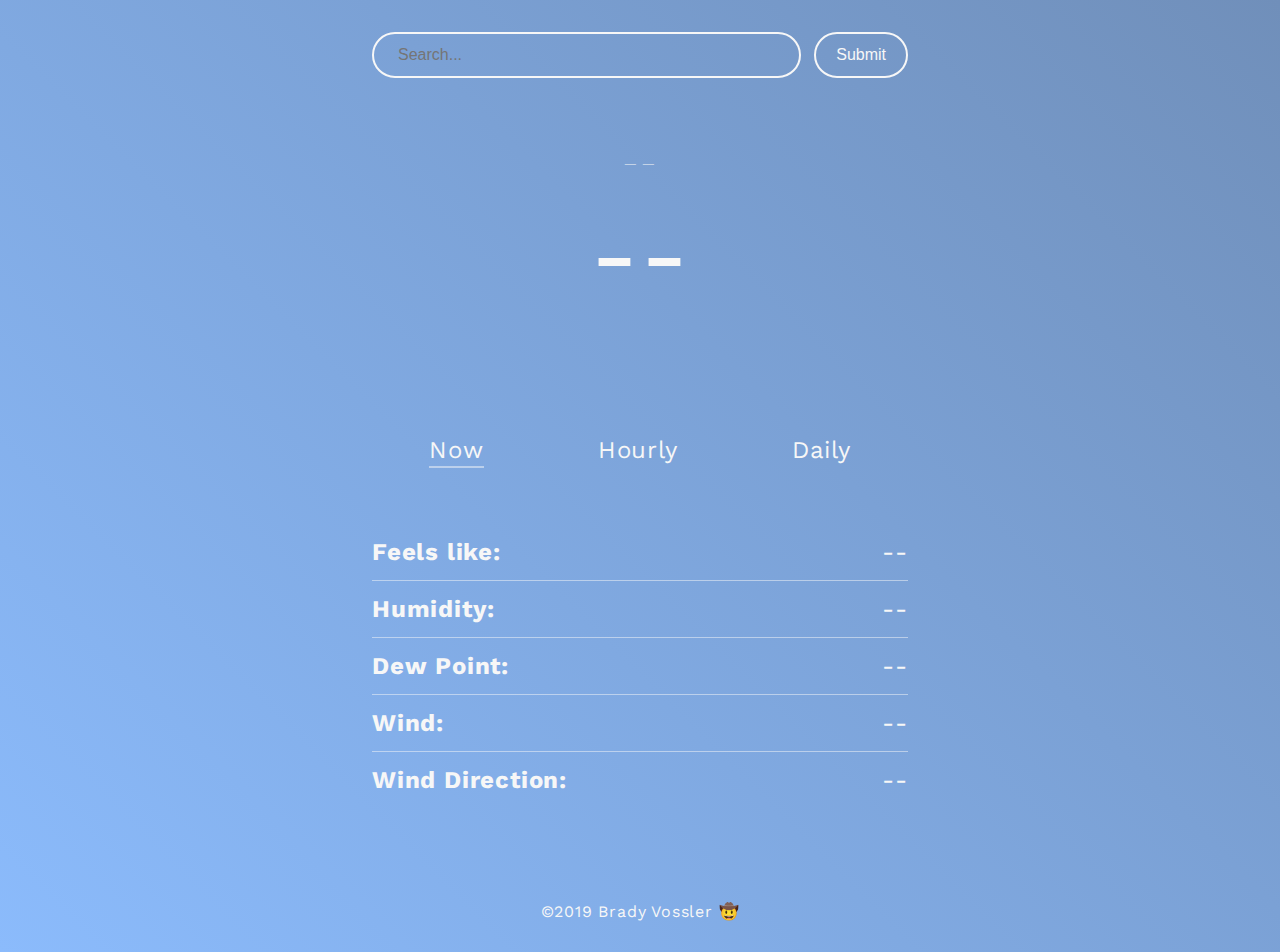
==== index.html @ 12f61c6e "Edit Viewport Meta tag" ====
<!DOCTYPE html>
<html lang="en">
<head>
  <meta charset="UTF-8">
  <meta name="viewport" content="initial-scale=1.0">
  <meta http-equiv="X-UA-Compatible" content="ie=edge">
  <meta name="theme-color" content="#007ba8"/>
  <meta name="description" content="A weather app">
  <meta name="apple-mobile-web-app-capable" content="yes">
  <meta name="apple-mobile-web-app-status-bar-style" content="white">
  <meta name="apple-mobile-web-app-title" content="Weather PWA">
  <link rel="apple-touch-icon" href="app-icons/icon152.png">
  <link rel="shortcut icon" href="favicon.png">
  <link rel="manifest" href="manifest.json">
  <link rel="stylesheet" href="reset.css">
  <link href="https://fonts.googleapis.com/css?family=Work+Sans:300,400,500&display=swap" rel="stylesheet"> 
  <link rel="stylesheet" href="styles.css">
  <title>Weather Application</title>
</head>

<body id="body" class="clear">

  <header>
      <input type="text" name="userInputField" id="user-input-field" placeholder="Search...">
      <button type="submit" onclick="userInput()" id="submit">Submit</button>
  </header>

  <div id="right-now">
    <h1 id="user-location">--</h1>
    <p id="current-temp">--</p>
    <div id="right-now-climacon">
      <img src="" alt="" id="right-now-climacon-svg">
    </div>
  </div>

  <nav>
    <ul>
      <li onclick="now()" id="now-link" class="active-link">Now</li>
      <li onclick="hourly()" id="hourly-link">Hourly</li>
      <li onclick="daily()" id="daily-link">Daily</li>
    </ul>
  </nav>

  <div id="other-conditions">
    <div class="other-conditions-section">
      <p id="feels-like">Feels like:</p>
      <p id="feels-like-data">--</p>
    </div>
    <div class="other-conditions-section">
      <p id="humidity">Humidity:</p>
      <p id="humidity-data">--</p>
    </div>
    <div class="other-conditions-section">
      <p id="dew-point">Dew Point:</p>
      <p id="dew-point-data">--</p>
    </div>
    <div class="other-conditions-section">
      <p id="wind-speed">Wind:</p>
      <p id="wind-speed-data">--</p>
    </div>
    <div class="other-conditions-section">
      <p id="wind-bearing">Wind Direction:</p>
      <p id="wind-bearing-data">--</p>
    </div>
  </div> 



  <div id="hourly-forecast">
    <h2>Next 6 Hours</h2>
    <div class="hour-section">
      <div>
        <p id="hour0">12pm</p>
        <p id="hour0-condition">Cloudy</p>
      </div>
      <p id="hour0-temp">72</p>
    </div>
    <div class="hour-section">
      <div>
        <p id="hour1">--</p>
        <p id="hour1-condition">--</p>
      </div>
      <p id="hour1-temp">72</p>
    </div>
    <div class="hour-section">
      <div>
        <p id="hour2">--</p>
        <p id="hour2-condition">--</p>
      </div>
      <p id="hour2-temp">72</p>
    </div>
    <div class="hour-section">
      <div>
        <p id="hour3">--</p>
        <p id="hour3-condition">--</p>
      </div>
      <p id="hour3-temp">72</p>
    </div>
    <div class="hour-section">
      <div>
        <p id="hour4">--</p>
        <p id="hour4-condition">--</p>
      </div>
      <p id="hour4-temp">72</p>
    </div>
    <div class="hour-section">
      <div>
        <p id="hour5">--</p>
        <p id="hour5-condition">--</p>
      </div>
      <p id="hour5-temp">72</p>
    </div>
    
  </div>

  <div id="five-day-outlook">

    <h2>5 Day Outlook</h2>

    <div class="day-container">
      <div class="day-name-and-temps">
        <p id="day0-name" class="day-name">Monday</p>
        <ul>
          <li id="day0-high" class="daily-high-low">--</li>
          <li id="day0-low" class="daily-high-low">--</li>
        </ul>
      </div>
      <div class="daily-icon">
        <img src="climacons/clear-day.svg" alt="" id="day0-icon">
      </div>
    </div>

    <div class="day-container">
      <div class="day-name-and-temps">
        <p id="day1-name" class="day-name">Monday</p>
        <ul>
          <li id="day1-high" class="daily-high-low">--</li>
          <li id="day1-low" class="daily-high-low">--</li>
        </ul>
      </div>
      <div class="daily-icon">
        <img src="climacons/clear-day.svg" alt="" id="day1-icon">
      </div>
    </div>

    <div class="day-container">
      <div class="day-name-and-temps">
        <p id="day2-name" class="day-name">Monday</p>
        <ul>
          <li id="day2-high" class="daily-high-low">--</li>
          <li id="day2-low" class="daily-high-low">--</li>
        </ul>
      </div>
      <div class="daily-icon">
        <img src="climacons/clear-day.svg" alt="" id="day2-icon">
      </div>
    </div>

    <div class="day-container">
      <div class="day-name-and-temps">
        <p id="day3-name" class="day-name">Monday</p>
        <ul>
          <li id="day3-high" class="daily-high-low">--</li>
          <li id="day3-low" class="daily-high-low">--</li>
        </ul>
      </div>
      <div class="daily-icon">
        <img src="climacons/clear-day.svg" alt="" id="day3-icon">
      </div>
    </div>

    <div class="day-container">
      <div class="day-name-and-temps">
        <p id="day4-name" class="day-name">Monday</p>
        <ul>
          <li id="day4-high" class="daily-high-low">--</li>
          <li id="day4-low" class="daily-high-low">--</li>
        </ul>
      </div>
      <div class="daily-icon">
        <img src="climacons/clear-day.svg" alt="" id="day4-icon">
      </div>
    </div>

  </div>

  <footer>
    <p>&copy;2019 Brady Vossler 🤠</p>
  </footer>
  

  <script>
    if ('serviceWorker' in navigator) {
  window.addEventListener('load', () => {
    navigator.serviceWorker.register('service-worker.js')
        .then((reg) => {
          console.log('Service worker registered.', reg);
        });
  });
}
  </script>
  <script src="weather-object.js"></script>
</body>
</html>
---- styles.css ----
:root {
  --blue-gradient: to bottom, #93c1ff, #5E80AF;
  --dark-blue: #01364A;
  --medium-blue: #004B67;
  --light-blue: #007BA8;
  --gray: #323232;
  --white: #F7F7F7;
  --main-font: 'Work Sans', sans-serif;
  --normal-border-radius: 15px;
  --header-shadow: 0px 5px 6px rgba(0, 0, 0, 0.308);
  --box-shadow: 0px 5px 20px rgba(0, 0, 0, 0.40);
}

.cloudy-or-rainy {
  background-image: linear-gradient(45deg, rgb(192, 192, 192), #989898)
}

.clear {
  background-image: linear-gradient(45deg, #8BBBFC, #708FBA)
}

.night {
  background-image: linear-gradient(45deg, #484B5A, #242533)
}

body {
  color: var(--white);
  font-family: var(--main-font);
  letter-spacing: 0.05em;
  padding: 2rem 1rem 0 1rem;
}

header {
  margin: auto;
  display: flex;
  flex-direction: row;
  width: 100%;
  max-width: 536px;
  justify-content: space-between;
}

header input {
  width: 80%;
  font-size: 1rem;
  padding: 0.75rem 1.5rem;
  border: 2px solid #F7F7F7;
  border-radius: 400px;
  background-color: transparent;
  color: #F7F7F7;
}

header input:focus {
  outline: none;
}

header button {
  width: auto;
  font-size: 1rem;
  border: 2px solid #f7f7f7;
  border-radius: 400px;
  padding: 0.5rem 1.25rem;
  background-color: transparent;
  color: #F7F7F7;
  font-size: 1rem;
}

#right-now {
  display: flex;
  flex-direction: column;
  margin: auto;
  width: 100%;
  max-width: 536px;
  justify-content: center;
  align-content: center;
  text-align: center;
}

#right-now h1 {
  font-size: 2.5rem;
  font-weight: lighter;
  margin-top: 4rem;
}

#right-now p {
  font-size: 6rem;
  margin-top: 1.5rem;
}

#right-now div {
  width: 118px;
  margin: 1.5rem auto 0 auto;
}

#right-now div img {
  width: 100%;
}

nav ul {
  display: flex;
  flex-direction: row;
  width: 100%;
  max-width: 536px;
  margin: 6rem auto 0 auto;
  justify-content: space-around;
  font-size: 1.5rem;
}

nav li {
  padding-bottom: 0.25rem;
  transition: 0.2s;
}

.active-link {
  border-bottom: 2px solid rgba(247, 247, 247, 0.5);
}

#other-conditions {
  margin: 3.5rem auto 0 auto;
  width: 100%;
  max-width: 536px;
}

.other-conditions-section {
  display: flex;
  flex-direction: row;
  justify-content: space-between;
  align-items: center;
  padding: 1rem 0;
  font-size: 1.5rem;
  border-bottom: 1px solid rgba(247, 247, 247, 0.5);
}

.other-conditions-section:last-child {
  border: none;
}

.other-conditions-section p:first-child {
  font-weight: bolder;
}

#hourly-forecast {
  margin: 3.5rem auto 0 auto;
  width: 100%;
  max-width: 536px;
  display: none;
}

h2 {
  text-align: center;
  font-size: 1.5rem;
  margin-bottom: 1rem;
}

.hour-section {
  display: flex;
  flex-direction: row;
  justify-content: space-between;
  align-items: center;
  padding: 1rem 0;
  font-size: 1.5rem;
  border-bottom: 1px solid rgba(247, 247, 247, 0.5);
}

.hour-section div p:first-child {
  font-weight: bolder;
  margin-bottom: 0.5rem;
}

.hour-section > p {
  font-size: 2.5rem;
}

.hour-section div p:last-child {
  font-size: 1rem;
  font-weight: lighter;
  opacity: 0.75;
}

.hour-section:last-child {
  border: none;
}

#five-day-outlook {
  margin: 3.5rem auto 0 auto;
  width: 100%;
  max-width: 536px;
  display: none;
}

.day-container {
  display: flex;
  flex-direction: row;
  justify-content: space-between;
  align-items: center;
  padding: 1rem 0;
  font-size: 1.5rem;
  border-bottom: 1px solid rgba(247, 247, 247, 0.5);
}

.daily-icon {
  width: 4rem;
}

.daily-icon img {
  width: 100%;
}

.day-name {
  font-weight: bolder;
  margin-bottom: 0.5rem;
}

.daily-high-low {
  font-weight: lighter;
  font-size: 1rem;
  margin-top: 0.25rem;
}

.day-container:last-child {
  border: none;
}

footer {
  width: 100%;
  padding: 2rem;
  margin-top: 4rem;
  text-align: center;
}
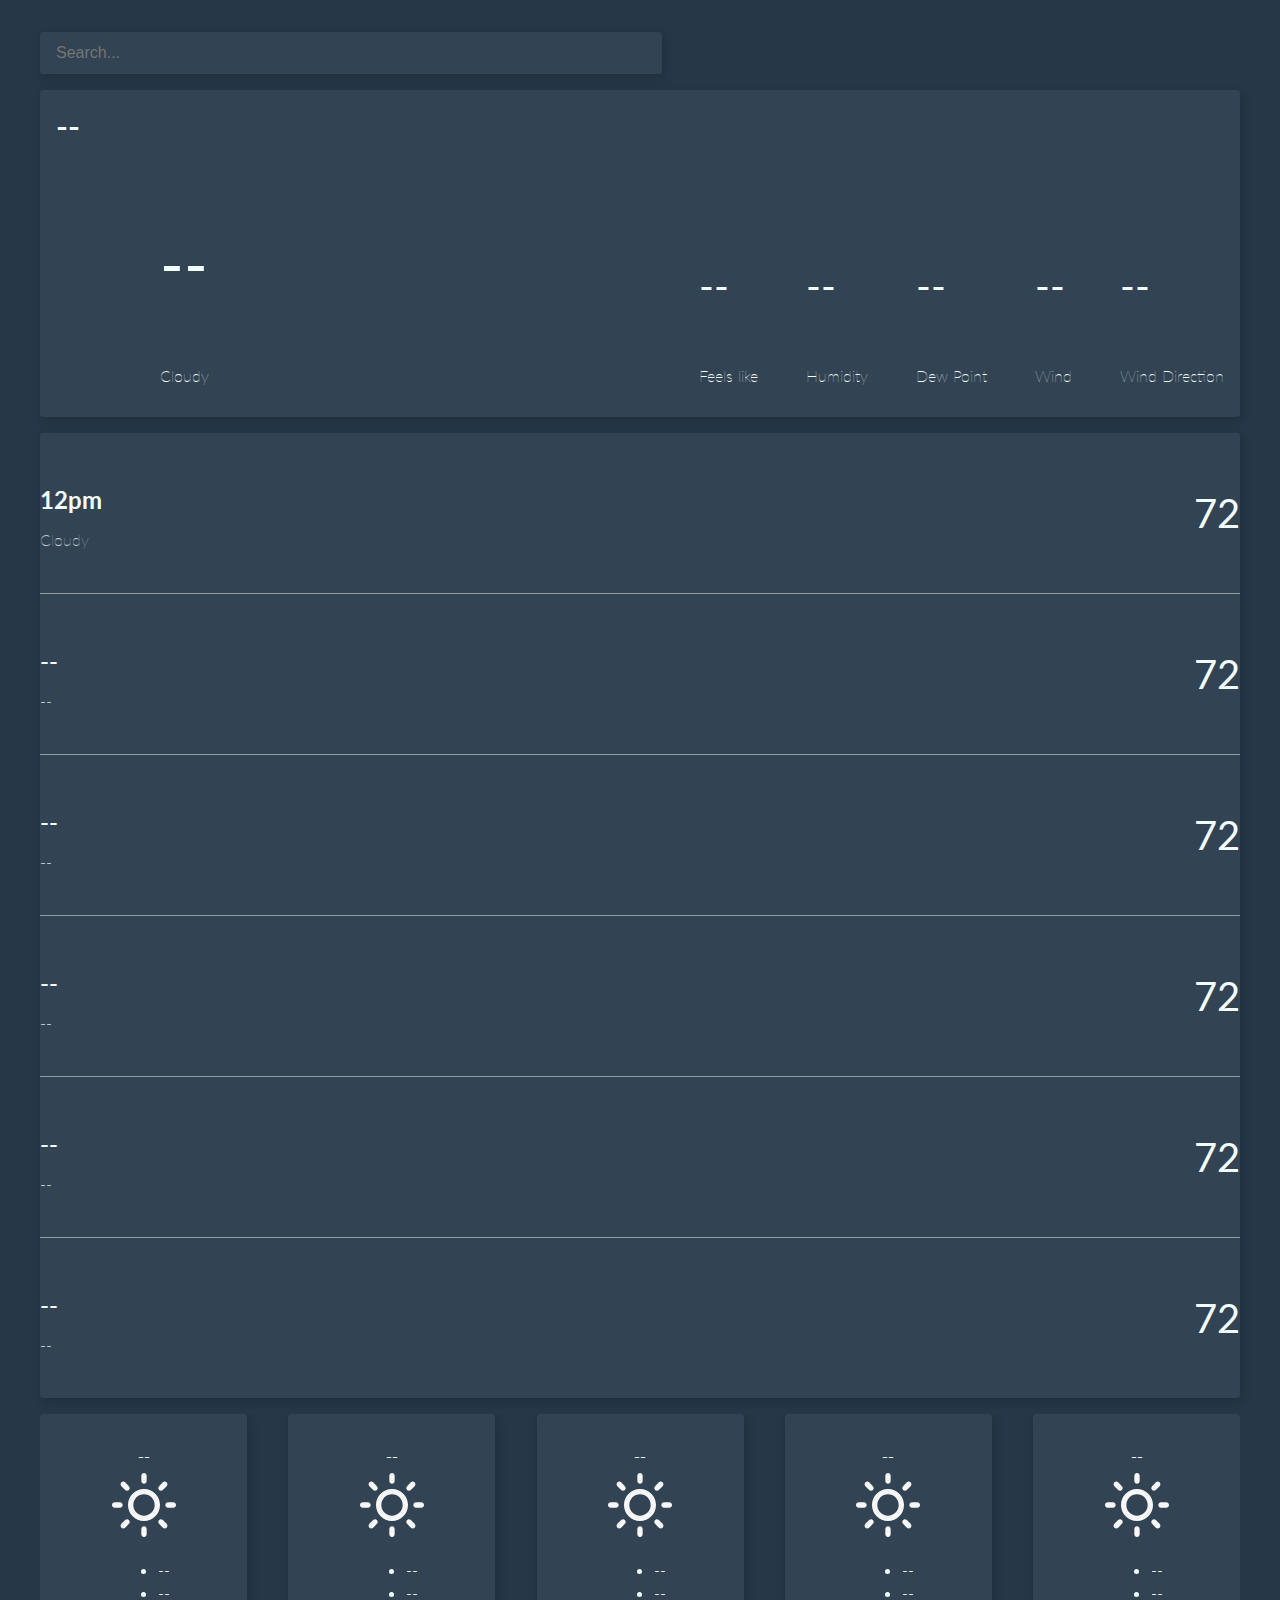
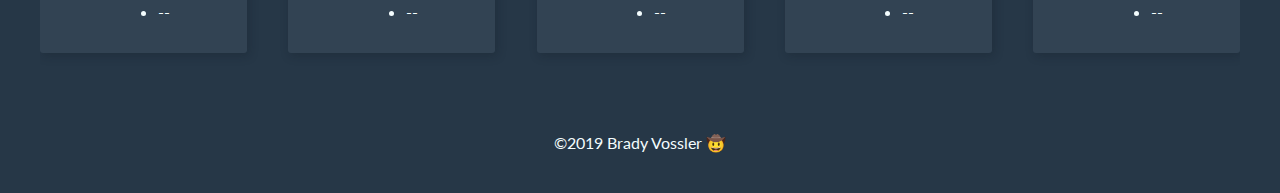
==== commit dfab05b8: "Began re-design and purged un-needed code" ====
--- a/index.html
+++ b/index.html
@@ -1,204 +1,213 @@
 <!DOCTYPE html>
 <html lang="en">
 <head>
-  <meta charset="UTF-8">
-  <meta name="viewport" content="initial-scale=1.0">
-  <meta http-equiv="X-UA-Compatible" content="ie=edge">
-  <meta name="theme-color" content="#007ba8"/>
-  <meta name="description" content="A weather app">
-  <meta name="apple-mobile-web-app-capable" content="yes">
-  <meta name="apple-mobile-web-app-status-bar-style" content="white">
-  <meta name="apple-mobile-web-app-title" content="Weather PWA">
-  <link rel="apple-touch-icon" href="app-icons/icon152.png">
-  <link rel="shortcut icon" href="favicon.png">
-  <link rel="manifest" href="manifest.json">
-  <link rel="stylesheet" href="reset.css">
-  <link href="https://fonts.googleapis.com/css?family=Work+Sans:300,400,500&display=swap" rel="stylesheet"> 
-  <link rel="stylesheet" href="styles.css">
-  <title>Weather Application</title>
+    <meta charset="UTF-8">
+    <meta name="viewport" content="initial-scale=1.0">
+    <meta http-equiv="X-UA-Compatible" content="ie=edge">
+    <meta name="theme-color" content="#007ba8"/>
+    <meta name="description" content="A weather app">
+    <meta name="apple-mobile-web-app-capable" content="yes">
+    <meta name="apple-mobile-web-app-status-bar-style" content="white">
+    <meta name="apple-mobile-web-app-title" content="Weather PWA">
+    <link rel="apple-touch-icon" href="app-icons/icon152.png">
+    <link rel="shortcut icon" href="favicon.png">
+    <link rel="manifest" href="manifest.json">
+    <link rel="stylesheet" href="https://cdnjs.cloudflare.com/ajax/libs/meyer-reset/2.0/reset.css">
+    <link rel="stylesheet" href="reset.css">
+    <link href="https://fonts.googleapis.com/css?family=Lato:300,400,700&display=swap" rel="stylesheet"> 
+    <link rel="stylesheet" href="styles.css">
+    <title>Weather Application</title>
 </head>
 
 <body id="body" class="clear">
 
-  <header>
-      <input type="text" name="userInputField" id="user-input-field" placeholder="Search...">
-      <button type="submit" onclick="userInput()" id="submit">Submit</button>
-  </header>
-
-  <div id="right-now">
-    <h1 id="user-location">--</h1>
-    <p id="current-temp">--</p>
-    <div id="right-now-climacon">
-      <img src="" alt="" id="right-now-climacon-svg">
-    </div>
-  </div>
-
-  <nav>
-    <ul>
-      <li onclick="now()" id="now-link" class="active-link">Now</li>
-      <li onclick="hourly()" id="hourly-link">Hourly</li>
-      <li onclick="daily()" id="daily-link">Daily</li>
-    </ul>
-  </nav>
-
-  <div id="other-conditions">
-    <div class="other-conditions-section">
-      <p id="feels-like">Feels like:</p>
-      <p id="feels-like-data">--</p>
-    </div>
-    <div class="other-conditions-section">
-      <p id="humidity">Humidity:</p>
-      <p id="humidity-data">--</p>
-    </div>
-    <div class="other-conditions-section">
-      <p id="dew-point">Dew Point:</p>
-      <p id="dew-point-data">--</p>
-    </div>
-    <div class="other-conditions-section">
-      <p id="wind-speed">Wind:</p>
-      <p id="wind-speed-data">--</p>
-    </div>
-    <div class="other-conditions-section">
-      <p id="wind-bearing">Wind Direction:</p>
-      <p id="wind-bearing-data">--</p>
-    </div>
-  </div> 
-
-
-
-  <div id="hourly-forecast">
-    <h2>Next 6 Hours</h2>
-    <div class="hour-section">
-      <div>
+    <main>
+    <header>
+        <input type="text" name="userInputField" id="user-input-field" placeholder="Search...">
+    </header>
+
+    <div id="right-now">
+    <div id="current-conditions">
+        <h1 id="user-location">--</h1>
+        
+        <div id="climacon-temp-condition">
+           <div id="right-now-climacon">
+                <img src="" alt="" id="right-now-climacon-svg">
+            </div>
+            
+            <div id="temp-condition">
+                <p id="current-temp">--</p>
+                <p id="current-condition">Cloudy</p>
+            </div> 
+        </div>
+        
+        
+    </div>
+
+    <div id="other-conditions">
+        <div class="other-conditions-section">
+            <p id="feels-like" class="other-conditions-title">Feels like</p>
+            <p id="feels-like-data">--</p>
+        </div>
+        <div class="other-conditions-section">
+            <p id="humidity" class="other-conditions-title">Humidity</p>
+            <p id="humidity-data">--</p>
+        </div>
+        <div class="other-conditions-section">
+            <p id="dew-point" class="other-conditions-title">Dew Point</p>
+            <p id="dew-point-data">--</p>
+        </div>
+        <div class="other-conditions-section">
+            <p id="wind-speed" class="other-conditions-title">Wind</p>
+            <p id="wind-speed-data">--</p>
+        </div>
+        <div class="other-conditions-section">
+            <p id="wind-bearing" class="other-conditions-title">Wind Direction</p>
+            <p id="wind-bearing-data">--</p>
+        </div>
+    </div> 
+    </div>
+
+
+
+    <div id="hourly-forecast">
+    <div class="hour-section">
+        <div>
         <p id="hour0">12pm</p>
         <p id="hour0-condition">Cloudy</p>
-      </div>
-      <p id="hour0-temp">72</p>
-    </div>
-    <div class="hour-section">
-      <div>
+        </div>
+        <p id="hour0-temp">72</p>
+    </div>
+    <div class="hour-section">
+        <div>
         <p id="hour1">--</p>
         <p id="hour1-condition">--</p>
-      </div>
-      <p id="hour1-temp">72</p>
-    </div>
-    <div class="hour-section">
-      <div>
+        </div>
+        <p id="hour1-temp">72</p>
+    </div>
+    <div class="hour-section">
+        <div>
         <p id="hour2">--</p>
         <p id="hour2-condition">--</p>
-      </div>
-      <p id="hour2-temp">72</p>
-    </div>
-    <div class="hour-section">
-      <div>
+        </div>
+        <p id="hour2-temp">72</p>
+    </div>
+    <div class="hour-section">
+        <div>
         <p id="hour3">--</p>
         <p id="hour3-condition">--</p>
-      </div>
-      <p id="hour3-temp">72</p>
-    </div>
-    <div class="hour-section">
-      <div>
+        </div>
+        <p id="hour3-temp">72</p>
+    </div>
+    <div class="hour-section">
+        <div>
         <p id="hour4">--</p>
         <p id="hour4-condition">--</p>
-      </div>
-      <p id="hour4-temp">72</p>
-    </div>
-    <div class="hour-section">
-      <div>
+        </div>
+        <p id="hour4-temp">72</p>
+    </div>
+    <div class="hour-section">
+        <div>
         <p id="hour5">--</p>
         <p id="hour5-condition">--</p>
-      </div>
-      <p id="hour5-temp">72</p>
-    </div>
-    
-  </div>
-
-  <div id="five-day-outlook">
-
-    <h2>5 Day Outlook</h2>
-
-    <div class="day-container">
-      <div class="day-name-and-temps">
-        <p id="day0-name" class="day-name">Monday</p>
-        <ul>
-          <li id="day0-high" class="daily-high-low">--</li>
-          <li id="day0-low" class="daily-high-low">--</li>
-        </ul>
-      </div>
-      <div class="daily-icon">
-        <img src="climacons/clear-day.svg" alt="" id="day0-icon">
-      </div>
-    </div>
-
-    <div class="day-container">
-      <div class="day-name-and-temps">
-        <p id="day1-name" class="day-name">Monday</p>
-        <ul>
-          <li id="day1-high" class="daily-high-low">--</li>
-          <li id="day1-low" class="daily-high-low">--</li>
-        </ul>
-      </div>
-      <div class="daily-icon">
-        <img src="climacons/clear-day.svg" alt="" id="day1-icon">
-      </div>
-    </div>
-
-    <div class="day-container">
-      <div class="day-name-and-temps">
-        <p id="day2-name" class="day-name">Monday</p>
-        <ul>
-          <li id="day2-high" class="daily-high-low">--</li>
-          <li id="day2-low" class="daily-high-low">--</li>
-        </ul>
-      </div>
-      <div class="daily-icon">
-        <img src="climacons/clear-day.svg" alt="" id="day2-icon">
-      </div>
-    </div>
-
-    <div class="day-container">
-      <div class="day-name-and-temps">
-        <p id="day3-name" class="day-name">Monday</p>
-        <ul>
-          <li id="day3-high" class="daily-high-low">--</li>
-          <li id="day3-low" class="daily-high-low">--</li>
-        </ul>
-      </div>
-      <div class="daily-icon">
-        <img src="climacons/clear-day.svg" alt="" id="day3-icon">
-      </div>
-    </div>
-
-    <div class="day-container">
-      <div class="day-name-and-temps">
-        <p id="day4-name" class="day-name">Monday</p>
-        <ul>
-          <li id="day4-high" class="daily-high-low">--</li>
-          <li id="day4-low" class="daily-high-low">--</li>
-        </ul>
-      </div>
-      <div class="daily-icon">
-        <img src="climacons/clear-day.svg" alt="" id="day4-icon">
-      </div>
-    </div>
-
-  </div>
-
-  <footer>
-    <p>&copy;2019 Brady Vossler 🤠</p>
-  </footer>
-  
-
-  <script>
-    if ('serviceWorker' in navigator) {
-  window.addEventListener('load', () => {
-    navigator.serviceWorker.register('service-worker.js')
-        .then((reg) => {
-          console.log('Service worker registered.', reg);
+        </div>
+        <p id="hour5-temp">72</p>
+    </div>
+
+    </div>
+
+    <div id="five-day-outlook">
+    <div class="day-container">
+        <p id="day0-name" class="day-name">--</p>
+        <div class="daily-icon">
+            <img src="climacons/clear-day.svg" alt="" id="day0-icon">
+        </div>
+        
+        <ul>
+            <li id="day0-high" class="daily-high-low">--</li>
+            <li id="day0-low" class="daily-high-low">--</li>
+            <li id="day0-precip">--</li>
+        </ul>
+    </div>
+
+    <div class="day-container">
+        <p id="day1-name" class="day-name">--</p>
+        <div class="daily-icon">
+            <img src="climacons/clear-day.svg" alt="" id="day1-icon">
+        </div>
+        
+        <ul>
+            <li id="day1-high" class="daily-high-low">--</li>
+            <li id="day1-low" class="daily-high-low">--</li>
+            <li id="day1-precip">--</li>
+        </ul>
+
+        
+    </div>
+
+    <div class="day-container">
+        <p id="day2-name" class="day-name">--</p>
+        <div class="daily-icon">
+            <img src="climacons/clear-day.svg" alt="" id="day2-icon">
+        </div>
+        
+        <ul>
+            <li id="day2-high" class="daily-high-low">--</li>
+            <li id="day2-low" class="daily-high-low">--</li>
+            <li id="day2-precip">--</li>
+        </ul>
+
+        
+    </div>
+
+    <div class="day-container">
+        <p id="day3-name" class="day-name">--</p>
+        <div class="daily-icon">
+            <img src="climacons/clear-day.svg" alt="" id="day3-icon">
+        </div>
+        
+        <ul>
+            <li id="day3-high" class="daily-high-low">--</li>
+            <li id="day3-low" class="daily-high-low">--</li>
+            <li id="day3-precip">--</li>
+        </ul>
+        
+    </div>
+
+    <div class="day-container">
+        <p id="day4-name" class="day-name">--</p>
+        <div class="daily-icon">
+            <img src="climacons/clear-day.svg" alt="" id="day4-icon">
+        </div>
+        
+        <ul>
+            <li id="day4-high" class="daily-high-low">--</li>
+            <li id="day4-low" class="daily-high-low">--</li>
+            <li id="day4-precip">--</li>
+        </ul>
+        
+    </div>
+
+    </div>
+    </main>
+
+
+
+    <footer>
+        <p>&copy;2019 Brady Vossler 🤠</p>
+    </footer>
+
+
+    <script>
+        if ('serviceWorker' in navigator) {
+        window.addEventListener('load', () => {
+        navigator.serviceWorker.register('service-worker.js')
+            .then((reg) => {
+                console.log('Service worker registered.', reg);
+            });
         });
-  });
-}
-  </script>
-  <script src="weather-object.js"></script>
+        }
+    </script>
+    <script src="weather-object.js"></script>
 </body>
 </html>--- a/styles.css
+++ b/styles.css
@@ -1,148 +1,105 @@
 :root {
-  --blue-gradient: to bottom, #93c1ff, #5E80AF;
-  --dark-blue: #01364A;
-  --medium-blue: #004B67;
-  --light-blue: #007BA8;
-  --gray: #323232;
-  --white: #F7F7F7;
-  --main-font: 'Work Sans', sans-serif;
-  --normal-border-radius: 15px;
-  --header-shadow: 0px 5px 6px rgba(0, 0, 0, 0.308);
-  --box-shadow: 0px 5px 20px rgba(0, 0, 0, 0.40);
-}
-
-.cloudy-or-rainy {
-  background-image: linear-gradient(45deg, rgb(192, 192, 192), #989898)
-}
-
-.clear {
-  background-image: linear-gradient(45deg, #8BBBFC, #708FBA)
-}
-
-.night {
-  background-image: linear-gradient(45deg, #484B5A, #242533)
+  --main-bg-color: #263747;
+  --component-bg-color: #324353;
+  --white: #F4FDFE;
+  --main-font: 'Lato', sans-serif;
+  --component-shadow: 2px 3px 10px rgba(17, 24, 31, 0.25);
 }
 
 body {
   color: var(--white);
   font-family: var(--main-font);
-  letter-spacing: 0.05em;
-  padding: 2rem 1rem 0 1rem;
+  background-color: var(--main-bg-color);
+  padding: 0 1rem;
+}
+
+main {
+  max-width: 1200px;
+  margin: 2rem auto;
+}
+
+header input, #right-now, #hourly-forecast, .day-container {
+  background-color: var(--component-bg-color);
+  box-shadow: var(--component-shadow);
+  margin-bottom: 1rem;
+  border-radius: 3px;
 }
 
 header {
-  margin: auto;
-  display: flex;
-  flex-direction: row;
   width: 100%;
-  max-width: 536px;
-  justify-content: space-between;
+  max-width: 590px;
 }
 
 header input {
-  width: 80%;
+  width: 100%;
   font-size: 1rem;
-  padding: 0.75rem 1.5rem;
-  border: 2px solid #F7F7F7;
-  border-radius: 400px;
-  background-color: transparent;
-  color: #F7F7F7;
+  padding: 0.75rem 1rem;
+  border: none;
+  color: var(--white);
 }
 
 header input:focus {
   outline: none;
 }
 
-header button {
-  width: auto;
-  font-size: 1rem;
-  border: 2px solid #f7f7f7;
-  border-radius: 400px;
-  padding: 0.5rem 1.25rem;
-  background-color: transparent;
-  color: #F7F7F7;
-  font-size: 1rem;
+#right-now {
+  display: flex;
+  flex-direction: row;
+  justify-content: space-between;
+  padding: 1rem;
 }
 
-#right-now {
+#current-conditions h1 {
+  font-size: 2rem;
+  font-weight: bold;
+  margin: 0 0 1rem 0;
+}
+
+#current-temp {
+  font-size: 4rem;
+}
+
+#right-now-climacon {
+  width: 5.5rem;
+  margin-right: 1rem;
   display: flex;
   flex-direction: column;
-  margin: auto;
-  width: 100%;
-  max-width: 536px;
-  justify-content: center;
-  align-content: center;
-  text-align: center;
-}
-
-#right-now h1 {
-  font-size: 2.5rem;
-  font-weight: lighter;
-  margin-top: 4rem;
-}
-
-#right-now p {
-  font-size: 6rem;
-  margin-top: 1.5rem;
-}
-
-#right-now div {
-  width: 118px;
-  margin: 1.5rem auto 0 auto;
+  justify-content: flex-end;
 }
 
 #right-now div img {
   width: 100%;
 }
 
-nav ul {
+#climacon-temp-condition {
   display: flex;
   flex-direction: row;
-  width: 100%;
-  max-width: 536px;
-  margin: 6rem auto 0 auto;
-  justify-content: space-around;
-  font-size: 1.5rem;
 }
 
-nav li {
-  padding-bottom: 0.25rem;
-  transition: 0.2s;
-}
-
-.active-link {
-  border-bottom: 2px solid rgba(247, 247, 247, 0.5);
+#current-condition {
+  font-weight: lighter;
 }
 
 #other-conditions {
-  margin: 3.5rem auto 0 auto;
-  width: 100%;
-  max-width: 536px;
+  display: flex;
+  flex-direction: row;
+  justify-content: space-between;
 }
 
 .other-conditions-section {
   display: flex;
-  flex-direction: row;
-  justify-content: space-between;
-  align-items: center;
-  padding: 1rem 0;
-  font-size: 1.5rem;
-  border-bottom: 1px solid rgba(247, 247, 247, 0.5);
+  flex-direction: column-reverse;
+  margin-left: 3rem;
+  font-size: 2.5rem;
 }
 
-.other-conditions-section:last-child {
-  border: none;
-}
-
-.other-conditions-section p:first-child {
-  font-weight: bolder;
+.other-conditions-title {
+  font-size: 1rem; /* overrides font size from above rule */
+  font-weight: lighter;
+  margin-top: 1rem;
 }
 
 #hourly-forecast {
-  margin: 3.5rem auto 0 auto;
-  width: 100%;
-  max-width: 536px;
-  display: none;
 }
 
 h2 {
@@ -181,20 +138,19 @@
 }
 
 #five-day-outlook {
-  margin: 3.5rem auto 0 auto;
-  width: 100%;
-  max-width: 536px;
-  display: none;
+  display: flex;
+  flex-direction: row;
+  justify-content: space-between;
+  overflow: scroll;
 }
 
 .day-container {
   display: flex;
-  flex-direction: row;
+  flex-direction: column;
   justify-content: space-between;
   align-items: center;
-  padding: 1rem 0;
-  font-size: 1.5rem;
-  border-bottom: 1px solid rgba(247, 247, 247, 0.5);
+  padding: 1rem;
+  min-width: 175px;
 }
 
 .daily-icon {
@@ -221,8 +177,6 @@
 }
 
 footer {
-  width: 100%;
-  padding: 2rem;
-  margin-top: 4rem;
+  padding: 1rem;
   text-align: center;
 }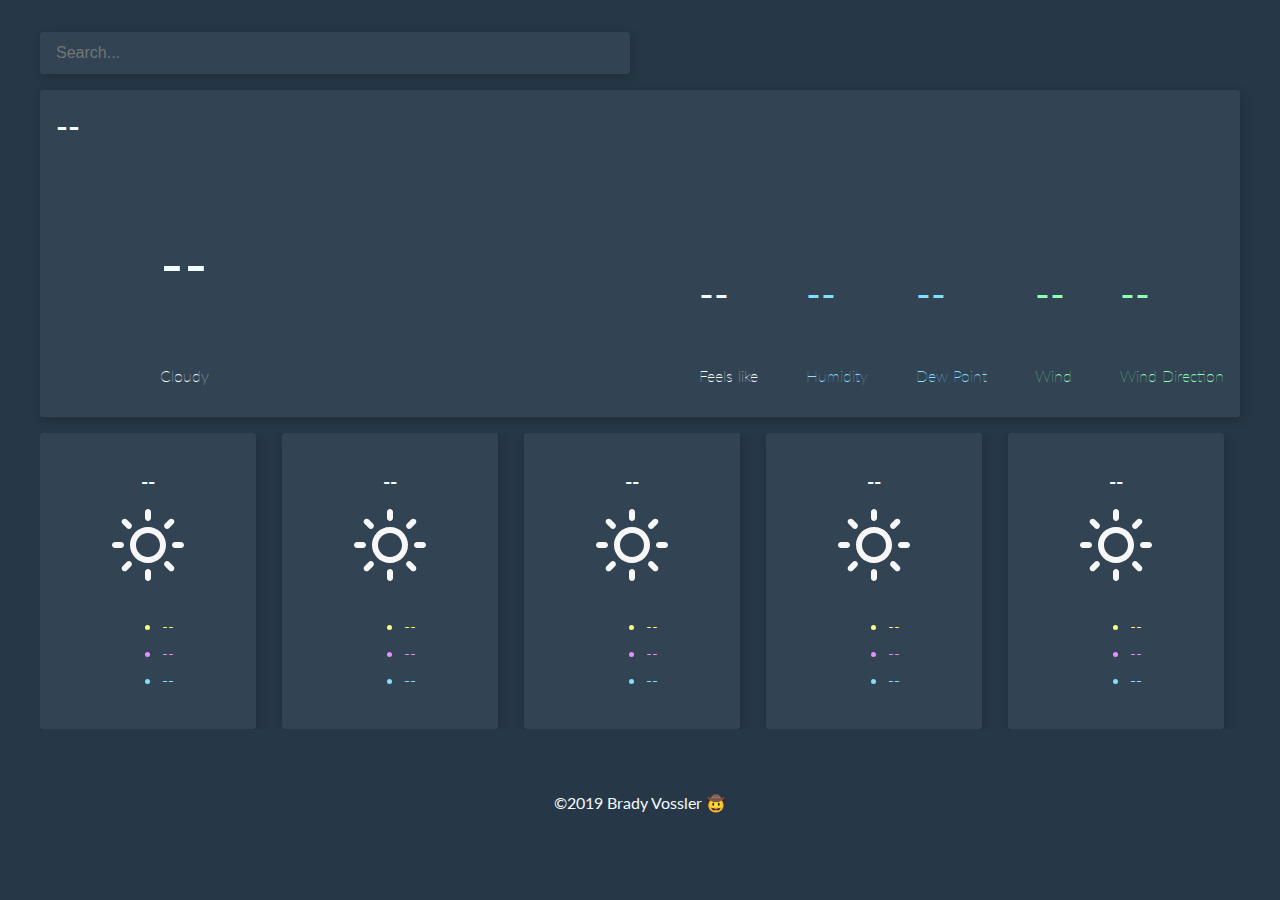
==== commit d72da353: "Continued refactor" ====
--- a/index.html
+++ b/index.html
@@ -71,6 +71,7 @@
 
 
     <div id="hourly-forecast">
+        <!--
     <div class="hour-section">
         <div>
         <p id="hour0">12pm</p>
@@ -113,7 +114,7 @@
         </div>
         <p id="hour5-temp">72</p>
     </div>
-
+-->
     </div>
 
     <div id="five-day-outlook">
--- a/styles.css
+++ b/styles.css
@@ -4,6 +4,14 @@
   --white: #F4FDFE;
   --main-font: 'Lato', sans-serif;
   --component-shadow: 2px 3px 10px rgba(17, 24, 31, 0.25);
+  --yellow: #FAFF81;
+  --purple: #E590FF;
+  --blue: #83DEFF;
+  --green: #91FFB3;
+}
+
+* {
+  box-sizing: border-box;
 }
 
 body {
@@ -27,7 +35,7 @@
 
 header {
   width: 100%;
-  max-width: 590px;
+
 }
 
 header input {
@@ -35,7 +43,8 @@
   font-size: 1rem;
   padding: 0.75rem 1rem;
   border: none;
-  color: var(--white);
+  color: var(--white);  
+  max-width: 590px;
 }
 
 header input:focus {
@@ -47,6 +56,13 @@
   flex-direction: row;
   justify-content: space-between;
   padding: 1rem;
+}
+
+@media screen and (max-width: 940px) {
+  
+  #right-now {
+    flex-direction: column;
+  }
 }
 
 #current-conditions h1 {
@@ -84,6 +100,7 @@
   display: flex;
   flex-direction: row;
   justify-content: space-between;
+  flex-wrap: wrap;
 }
 
 .other-conditions-section {
@@ -93,10 +110,27 @@
   font-size: 2.5rem;
 }
 
+@media screen and (max-width: 940px) {
+  
+  .other-conditions-section {
+    margin-left: 0;
+    margin-right: 3rem;
+    margin-top: 2rem;
+  }
+}
+
 .other-conditions-title {
   font-size: 1rem; /* overrides font size from above rule */
   font-weight: lighter;
-  margin-top: 1rem;
+  margin-top: 0.5rem;
+}
+
+p[id*='humidity'], p[id*='dew'] {
+  color: var(--blue);
+}
+
+p[id*=wind] {
+  color: var(--green);
 }
 
 #hourly-forecast {
@@ -150,11 +184,19 @@
   justify-content: space-between;
   align-items: center;
   padding: 1rem;
-  min-width: 175px;
+  width: 18%;
+  min-width: 125px;
+  margin: 0 1rem 0 0;
+  text-align: center;
+}
+
+.day-container li {
+  margin-bottom: 0.5rem;
 }
 
 .daily-icon {
-  width: 4rem;
+  width: 4.5rem;
+  margin-bottom: 1rem;
 }
 
 .daily-icon img {
@@ -163,13 +205,25 @@
 
 .day-name {
   font-weight: bolder;
-  margin-bottom: 0.5rem;
+  margin-bottom: 1rem;
+  font-size: 1.25rem;
 }
 
 .daily-high-low {
   font-weight: lighter;
   font-size: 1rem;
-  margin-top: 0.25rem;
+}
+
+li[id*='-high'] {
+  color: var(--yellow);
+}
+
+li[id*='-low'] {
+  color: var(--purple);
+}
+
+li[id*='-precip'] {
+  color: var(--blue);
 }
 
 .day-container:last-child {
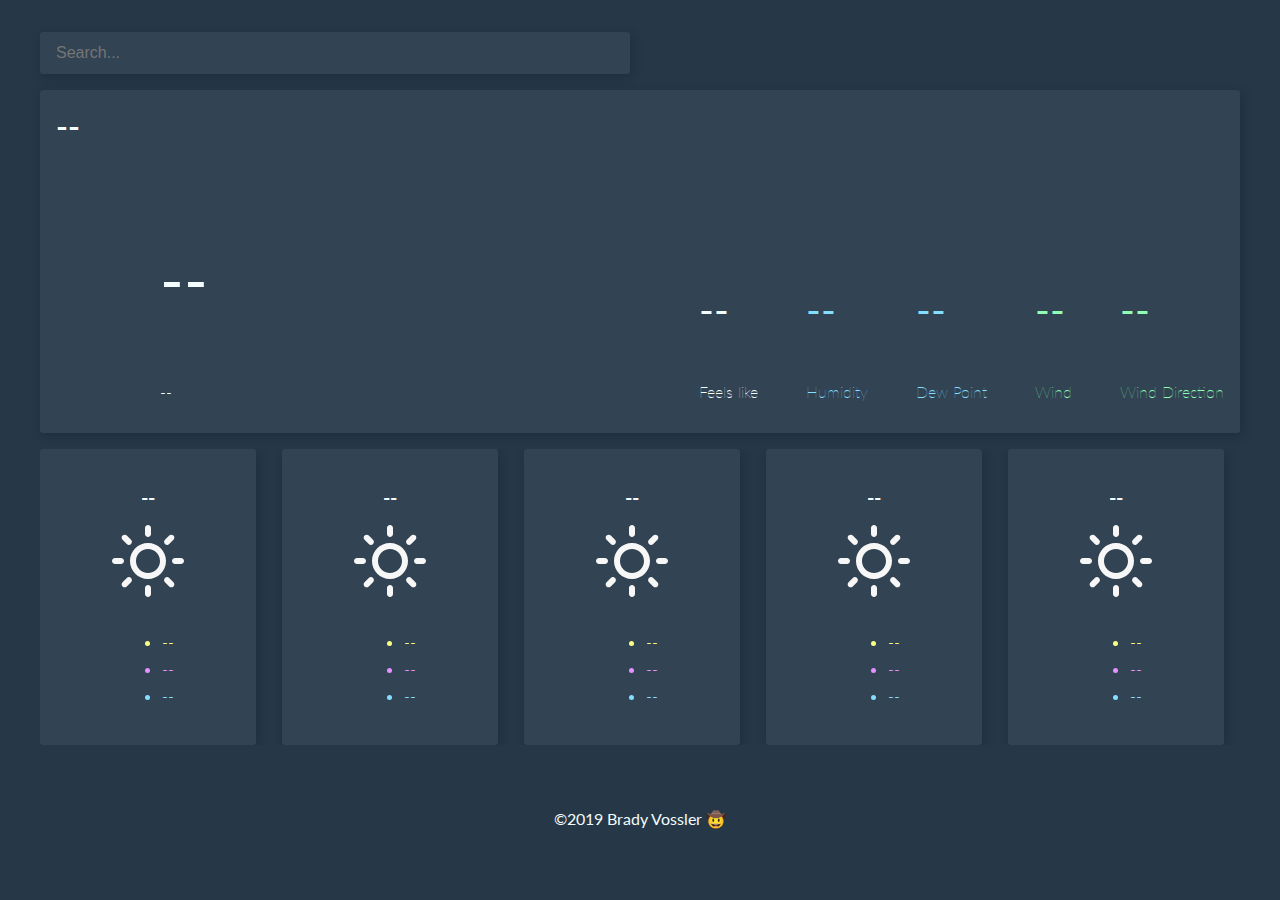
==== commit 45bf0a94: "Added support for 1 alert, will add more in future" ====
--- a/index.html
+++ b/index.html
@@ -37,7 +37,7 @@
             
             <div id="temp-condition">
                 <p id="current-temp">--</p>
-                <p id="current-condition">Cloudy</p>
+                <p id="current-condition">--</p>
             </div> 
         </div>
         
--- a/styles.css
+++ b/styles.css
@@ -68,7 +68,17 @@
 #current-conditions h1 {
   font-size: 2rem;
   font-weight: bold;
-  margin: 0 0 1rem 0;
+  margin: 0 0 2rem 0;
+}
+
+span {
+  display: block;
+  border: 2px solid #D86161;
+  background-color: #F4DEDE;
+  color: #D86161;
+  padding: 1rem;
+  margin-bottom: 2rem;
+  border-radius: 3px;
 }
 
 #current-temp {
@@ -192,6 +202,8 @@
 
 .day-container li {
   margin-bottom: 0.5rem;
+  font-weight: lighter;
+  font-size: 1rem;
 }
 
 .daily-icon {
@@ -209,11 +221,6 @@
   font-size: 1.25rem;
 }
 
-.daily-high-low {
-  font-weight: lighter;
-  font-size: 1rem;
-}
-
 li[id*='-high'] {
   color: var(--yellow);
 }
@@ -226,10 +233,6 @@
   color: var(--blue);
 }
 
-.day-container:last-child {
-  border: none;
-}
-
 footer {
   padding: 1rem;
   text-align: center;
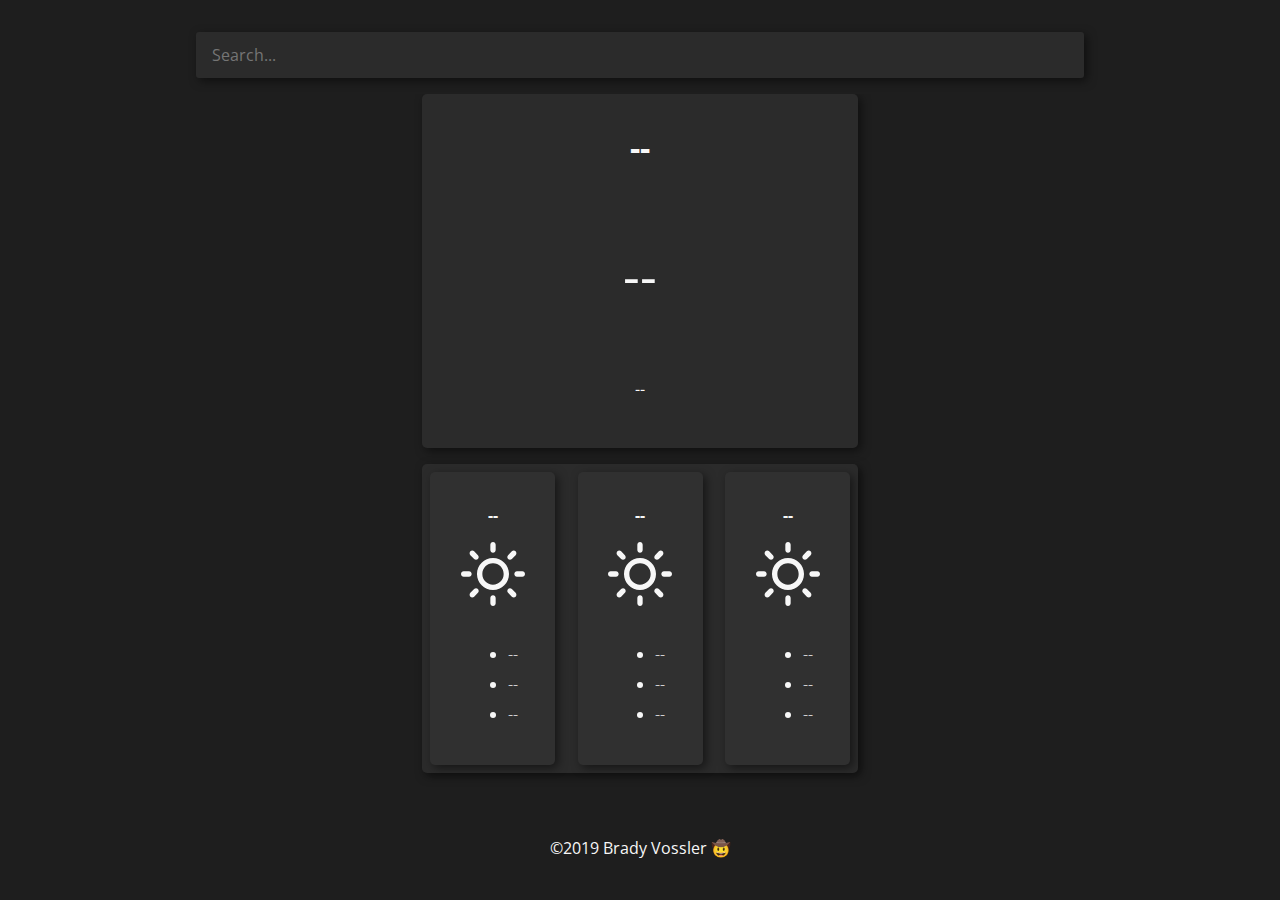
==== commit 918a81bb: "Began Layout Tweaks" ====
--- a/index.html
+++ b/index.html
@@ -13,8 +13,7 @@
     <link rel="shortcut icon" href="favicon.png">
     <link rel="manifest" href="manifest.json">
     <link rel="stylesheet" href="https://cdnjs.cloudflare.com/ajax/libs/meyer-reset/2.0/reset.css">
-    <link rel="stylesheet" href="reset.css">
-    <link href="https://fonts.googleapis.com/css?family=Lato:300,400,700&display=swap" rel="stylesheet"> 
+    <link href="https://fonts.googleapis.com/css?family=Open+Sans:400,700,800&display=swap" rel="stylesheet"> 
     <link rel="stylesheet" href="styles.css">
     <title>Weather Application</title>
 </head>
@@ -26,29 +25,20 @@
         <input type="text" name="userInputField" id="user-input-field" placeholder="Search...">
     </header>
 
-    <div id="right-now">
-    <div id="current-conditions">
+    <div id="current-conditions" onclick="showHide()">
         <h1 id="user-location">--</h1>
         
-        <div id="climacon-temp-condition">
-           <div id="right-now-climacon">
+        <div id="climacon-temp-feelslike">
+            <div id="right-now-climacon">
                 <img src="" alt="" id="right-now-climacon-svg">
             </div>
-            
-            <div id="temp-condition">
-                <p id="current-temp">--</p>
-                <p id="current-condition">--</p>
-            </div> 
-        </div>
-        
-        
+            <p id="current-temp">--</p>
+
+            <p id="feels-like-data">--</p>
+        </div> 
     </div>
 
     <div id="other-conditions">
-        <div class="other-conditions-section">
-            <p id="feels-like" class="other-conditions-title">Feels like</p>
-            <p id="feels-like-data">--</p>
-        </div>
         <div class="other-conditions-section">
             <p id="humidity" class="other-conditions-title">Humidity</p>
             <p id="humidity-data">--</p>
@@ -66,7 +56,6 @@
             <p id="wind-bearing-data">--</p>
         </div>
     </div> 
-    </div>
 
 
 
@@ -161,34 +150,6 @@
         
     </div>
 
-    <div class="day-container">
-        <p id="day3-name" class="day-name">--</p>
-        <div class="daily-icon">
-            <img src="climacons/clear-day.svg" alt="" id="day3-icon">
-        </div>
-        
-        <ul>
-            <li id="day3-high" class="daily-high-low">--</li>
-            <li id="day3-low" class="daily-high-low">--</li>
-            <li id="day3-precip">--</li>
-        </ul>
-        
-    </div>
-
-    <div class="day-container">
-        <p id="day4-name" class="day-name">--</p>
-        <div class="daily-icon">
-            <img src="climacons/clear-day.svg" alt="" id="day4-icon">
-        </div>
-        
-        <ul>
-            <li id="day4-high" class="daily-high-low">--</li>
-            <li id="day4-low" class="daily-high-low">--</li>
-            <li id="day4-precip">--</li>
-        </ul>
-        
-    </div>
-
     </div>
     </main>
 
@@ -210,5 +171,6 @@
         }
     </script>
     <script src="weather-object.js"></script>
+    <script src="actions.js"></script>
 </body>
 </html>--- a/styles.css
+++ b/styles.css
@@ -1,9 +1,10 @@
 :root {
-  --main-bg-color: #263747;
-  --component-bg-color: #324353;
-  --white: #F4FDFE;
-  --main-font: 'Lato', sans-serif;
-  --component-shadow: 2px 3px 10px rgba(17, 24, 31, 0.25);
+  --main-bg-color: #1e1e1e;
+  --component-bg-color: #2b2b2b;
+  --component-secondary: #303030;
+  --white: #f7f7f7;
+  --main-font: 'Open Sans', sans-serif;
+  --component-shadow: 3px 3px 10px rgba(0, 0, 0, 0.5);
   --yellow: #FAFF81;
   --purple: #E590FF;
   --blue: #83DEFF;
@@ -26,7 +27,7 @@
   margin: 2rem auto;
 }
 
-header input, #right-now, #hourly-forecast, .day-container {
+header input, #right-now {
   background-color: var(--component-bg-color);
   box-shadow: var(--component-shadow);
   margin-bottom: 1rem;
@@ -35,7 +36,11 @@
 
 header {
   width: 100%;
-
+  position: sticky;
+  top: 0;
+  background-color: var(--main-bg-color);
+  display: flex;
+  justify-content: center;
 }
 
 header input {
@@ -43,27 +48,16 @@
   font-size: 1rem;
   padding: 0.75rem 1rem;
   border: none;
+  font-family: var(--main-font);
   color: var(--white);  
-  max-width: 590px;
+  max-width: 888px;
+  box-shadow: var(--component-shadow);
 }
 
 header input:focus {
   outline: none;
 }
 
-#right-now {
-  display: flex;
-  flex-direction: row;
-  justify-content: space-between;
-  padding: 1rem;
-}
-
-@media screen and (max-width: 940px) {
-  
-  #right-now {
-    flex-direction: column;
-  }
-}
 
 #current-conditions h1 {
   font-size: 2rem;
@@ -82,69 +76,67 @@
 }
 
 #current-temp {
-  font-size: 4rem;
-}
-
-#right-now-climacon {
-  width: 5.5rem;
-  margin-right: 1rem;
-  display: flex;
+  font-size: 3.25rem;
+  margin-top: 1rem;
+}
+
+#right-now-climacon img {
+  width: 5rem;
+}
+
+#right-now div img {
+  width: 100%;
+}
+
+#climacon-temp-feelslike {
+  display: flex;
+  justify-content: center;
   flex-direction: column;
-  justify-content: flex-end;
-}
-
-#right-now div img {
-  width: 100%;
-}
-
-#climacon-temp-condition {
-  display: flex;
-  flex-direction: row;
-}
-
-#current-condition {
-  font-weight: lighter;
+}
+
+#feels-like-data {
+  margin-top: 1rem;
+  text-align: center;
+}
+
+#current-conditions {
+  background-color: var(--component-bg-color);
+  box-shadow: var(--component-shadow);
+  text-align: center;
+  max-width: 436px;
+  margin: 0 auto 1rem auto;
+  padding: 2rem 1rem;
+  border-radius: 5px;
+
 }
 
 #other-conditions {
-  display: flex;
-  flex-direction: row;
-  justify-content: space-between;
-  flex-wrap: wrap;
+   background-color: var(--component-bg-color);
+   max-width: 436px;
+   margin: auto;
+   padding: 2rem 1rem;
+   border-radius: 5px;
+   display: none;
 }
 
 .other-conditions-section {
   display: flex;
-  flex-direction: column-reverse;
-  margin-left: 3rem;
-  font-size: 2.5rem;
-}
-
-@media screen and (max-width: 940px) {
-  
-  .other-conditions-section {
-    margin-left: 0;
-    margin-right: 3rem;
-    margin-top: 2rem;
-  }
+  flex-direction: column;
+  font-size: 2rem;
+  text-align: center;
+  margin-bottom: 2rem;
+}
+
+.other-conditions-section:last-of-type {
+  margin-bottom: 0;
 }
 
 .other-conditions-title {
   font-size: 1rem; /* overrides font size from above rule */
   font-weight: lighter;
-  margin-top: 0.5rem;
-}
-
-p[id*='humidity'], p[id*='dew'] {
-  color: var(--blue);
-}
-
-p[id*=wind] {
-  color: var(--green);
-}
-
-#hourly-forecast {
-}
+  margin-bottom: 0.5rem;
+}
+
 
 h2 {
   text-align: center;
@@ -185,7 +177,12 @@
   display: flex;
   flex-direction: row;
   justify-content: space-between;
-  overflow: scroll;
+  max-width: 436px;
+  margin: auto;
+  padding: 0.5rem;
+  background-color: var(--component-bg-color);
+  border-radius: 5px;
+  box-shadow: var(--component-shadow);
 }
 
 .day-container {
@@ -194,10 +191,11 @@
   justify-content: space-between;
   align-items: center;
   padding: 1rem;
-  width: 18%;
   min-width: 125px;
-  margin: 0 1rem 0 0;
-  text-align: center;
+  text-align: center;
+  background-color: var(--component-secondary);
+  border-radius:  5px;
+  box-shadow: var(--component-shadow);
 }
 
 .day-container li {
@@ -207,7 +205,7 @@
 }
 
 .daily-icon {
-  width: 4.5rem;
+  width: 4rem;
   margin-bottom: 1rem;
 }
 
@@ -218,19 +216,7 @@
 .day-name {
   font-weight: bolder;
   margin-bottom: 1rem;
-  font-size: 1.25rem;
-}
-
-li[id*='-high'] {
-  color: var(--yellow);
-}
-
-li[id*='-low'] {
-  color: var(--purple);
-}
-
-li[id*='-precip'] {
-  color: var(--blue);
+  font-size: 1rem;
 }
 
 footer {
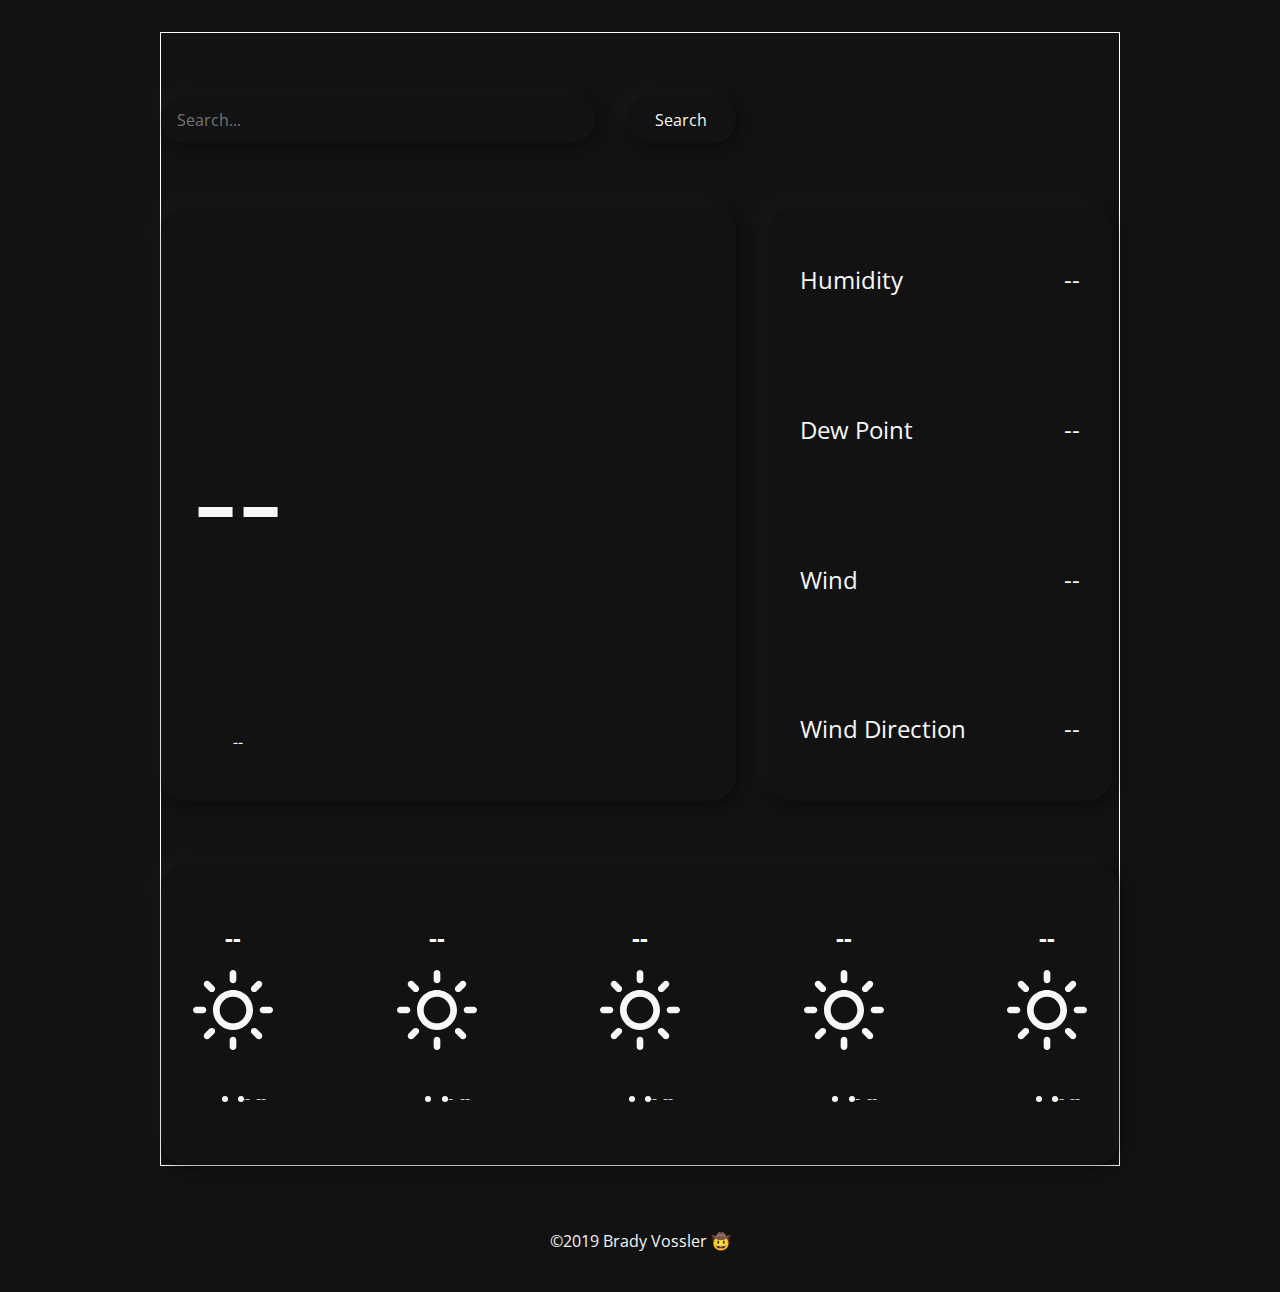
==== commit b4e89bd7: "Wrapping up style overhaul" ====
--- a/index.html
+++ b/index.html
@@ -4,14 +4,6 @@
     <meta charset="UTF-8">
     <meta name="viewport" content="initial-scale=1.0">
     <meta http-equiv="X-UA-Compatible" content="ie=edge">
-    <meta name="theme-color" content="#007ba8"/>
-    <meta name="description" content="A weather app">
-    <meta name="apple-mobile-web-app-capable" content="yes">
-    <meta name="apple-mobile-web-app-status-bar-style" content="white">
-    <meta name="apple-mobile-web-app-title" content="Weather PWA">
-    <link rel="apple-touch-icon" href="app-icons/icon152.png">
-    <link rel="shortcut icon" href="favicon.png">
-    <link rel="manifest" href="manifest.json">
     <link rel="stylesheet" href="https://cdnjs.cloudflare.com/ajax/libs/meyer-reset/2.0/reset.css">
     <link href="https://fonts.googleapis.com/css?family=Open+Sans:400,700,800&display=swap" rel="stylesheet"> 
     <link rel="stylesheet" href="styles.css">
@@ -20,91 +12,52 @@
 
 <body id="body" class="clear">
 
-    <main>
+    <main id="main">
+
     <header>
         <input type="text" name="userInputField" id="user-input-field" placeholder="Search...">
+        <button onclick="userInput()" id="search-button">Search</button>
     </header>
 
-    <div id="current-conditions" onclick="showHide()">
-        <h1 id="user-location">--</h1>
-        
-        <div id="climacon-temp-feelslike">
-            <div id="right-now-climacon">
-                <img src="" alt="" id="right-now-climacon-svg">
+    <div id="right-now">
+        <div id="current-conditions" onclick="showHide()">
+            <h1 id="user-location"></h1>
+            
+            <div id="climacon-temp-feelslike">
+                <div id="temp-and-feels-like">
+                    <p id="current-temp">--</p>
+                    <p id="feels-like-data">--</p>
+                </div>
+                
+    
+                <div id="right-now-climacon">
+                    <img src="" alt="" id="right-now-climacon-svg">
+                </div>
             </div>
-            <p id="current-temp">--</p>
-
-            <p id="feels-like-data">--</p>
+    
+        </div>
+    
+        <div id="other-conditions">
+            <div class="other-conditions-section">
+                <p id="humidity" class="other-conditions-title">Humidity</p>
+                <p id="humidity-data">--</p>
+            </div>
+            <div class="other-conditions-section">
+                <p id="dew-point" class="other-conditions-title">Dew Point</p>
+                <p id="dew-point-data">--</p>
+            </div>
+            <div class="other-conditions-section">
+                <p id="wind-speed" class="other-conditions-title">Wind</p>
+                <p id="wind-speed-data">--</p>
+            </div>
+            <div class="other-conditions-section">
+                <p id="wind-bearing" class="other-conditions-title">Wind Direction</p>
+                <p id="wind-bearing-data">--</p>
+            </div>
         </div> 
     </div>
 
-    <div id="other-conditions">
-        <div class="other-conditions-section">
-            <p id="humidity" class="other-conditions-title">Humidity</p>
-            <p id="humidity-data">--</p>
-        </div>
-        <div class="other-conditions-section">
-            <p id="dew-point" class="other-conditions-title">Dew Point</p>
-            <p id="dew-point-data">--</p>
-        </div>
-        <div class="other-conditions-section">
-            <p id="wind-speed" class="other-conditions-title">Wind</p>
-            <p id="wind-speed-data">--</p>
-        </div>
-        <div class="other-conditions-section">
-            <p id="wind-bearing" class="other-conditions-title">Wind Direction</p>
-            <p id="wind-bearing-data">--</p>
-        </div>
-    </div> 
-
-
-
-    <div id="hourly-forecast">
-        <!--
-    <div class="hour-section">
-        <div>
-        <p id="hour0">12pm</p>
-        <p id="hour0-condition">Cloudy</p>
-        </div>
-        <p id="hour0-temp">72</p>
-    </div>
-    <div class="hour-section">
-        <div>
-        <p id="hour1">--</p>
-        <p id="hour1-condition">--</p>
-        </div>
-        <p id="hour1-temp">72</p>
-    </div>
-    <div class="hour-section">
-        <div>
-        <p id="hour2">--</p>
-        <p id="hour2-condition">--</p>
-        </div>
-        <p id="hour2-temp">72</p>
-    </div>
-    <div class="hour-section">
-        <div>
-        <p id="hour3">--</p>
-        <p id="hour3-condition">--</p>
-        </div>
-        <p id="hour3-temp">72</p>
-    </div>
-    <div class="hour-section">
-        <div>
-        <p id="hour4">--</p>
-        <p id="hour4-condition">--</p>
-        </div>
-        <p id="hour4-temp">72</p>
-    </div>
-    <div class="hour-section">
-        <div>
-        <p id="hour5">--</p>
-        <p id="hour5-condition">--</p>
-        </div>
-        <p id="hour5-temp">72</p>
-    </div>
--->
-    </div>
+    
 
     <div id="five-day-outlook">
     <div class="day-container">
@@ -116,7 +69,6 @@
         <ul>
             <li id="day0-high" class="daily-high-low">--</li>
             <li id="day0-low" class="daily-high-low">--</li>
-            <li id="day0-precip">--</li>
         </ul>
     </div>
 
@@ -129,7 +81,6 @@
         <ul>
             <li id="day1-high" class="daily-high-low">--</li>
             <li id="day1-low" class="daily-high-low">--</li>
-            <li id="day1-precip">--</li>
         </ul>
 
         
@@ -144,10 +95,31 @@
         <ul>
             <li id="day2-high" class="daily-high-low">--</li>
             <li id="day2-low" class="daily-high-low">--</li>
-            <li id="day2-precip">--</li>
         </ul>
+    </div>
 
+    <div class="day-container">
+        <p id="day3-name" class="day-name">--</p>
+        <div class="daily-icon">
+            <img src="climacons/clear-day.svg" alt="" id="day3-icon">
+        </div>
         
+        <ul>
+            <li id="day3-high" class="daily-high-low">--</li>
+            <li id="day3-low" class="daily-high-low">--</li>
+        </ul>
+    </div>
+
+    <div class="day-container">
+        <p id="day4-name" class="day-name">--</p>
+        <div class="daily-icon">
+            <img src="climacons/clear-day.svg" alt="" id="day4-icon">
+        </div>
+        
+        <ul>
+            <li id="day4-high" class="daily-high-low">--</li>
+            <li id="day4-low" class="daily-high-low">--</li>
+        </ul>
     </div>
 
     </div>
@@ -160,17 +132,7 @@
     </footer>
 
 
-    <script>
-        if ('serviceWorker' in navigator) {
-        window.addEventListener('load', () => {
-        navigator.serviceWorker.register('service-worker.js')
-            .then((reg) => {
-                console.log('Service worker registered.', reg);
-            });
-        });
-        }
-    </script>
+
     <script src="weather-object.js"></script>
-    <script src="actions.js"></script>
 </body>
 </html>--- a/styles.css
+++ b/styles.css
@@ -1,14 +1,12 @@
 :root {
-  --main-bg-color: #1e1e1e;
-  --component-bg-color: #2b2b2b;
+  --main-bg-color: #121212;
+  --component-bg-color: #121212;
   --component-secondary: #303030;
   --white: #f7f7f7;
   --main-font: 'Open Sans', sans-serif;
-  --component-shadow: 3px 3px 10px rgba(0, 0, 0, 0.5);
-  --yellow: #FAFF81;
-  --purple: #E590FF;
-  --blue: #83DEFF;
-  --green: #91FFB3;
+  --component-shadow: 3px 3px 15px rgba(0, 0, 0, 0.42);
+  --component-highlight: -10px -10px 20px rgba(255, 255, 255, 0.03);
+  --main-radius: 25px;
 }
 
 * {
@@ -23,46 +21,50 @@
 }
 
 main {
-  max-width: 1200px;
+  max-width: 960px;
   margin: 2rem auto;
-}
-
-header input, #right-now {
+  border: 1px solid white;
+}
+
+header input, button, #current-conditions, #other-conditions, #five-day-outlook {
   background-color: var(--component-bg-color);
-  box-shadow: var(--component-shadow);
-  margin-bottom: 1rem;
-  border-radius: 3px;
+  box-shadow: var(--component-shadow), var(--component-highlight);
+  margin-top: 4rem;
+  border-radius: var(--main-radius);
 }
 
 header {
-  width: 100%;
-  position: sticky;
-  top: 0;
-  background-color: var(--main-bg-color);
-  display: flex;
-  justify-content: center;
+  width: 60%;
+  display: flex;
 }
 
 header input {
-  width: 100%;
+  width: 80%;
   font-size: 1rem;
   padding: 0.75rem 1rem;
   border: none;
   font-family: var(--main-font);
-  color: var(--white);  
-  max-width: 888px;
-  box-shadow: var(--component-shadow);
+  color: var(--white);
+  margin-right: 2rem;
 }
 
 header input:focus {
   outline: none;
+}
+
+button {
+  border: none;
+  width: 20%;
+  color: var(--white);
+  cursor: pointer;
+  font-family: var(--main-font);
+  font-size: 1rem;
 }
 
 
 #current-conditions h1 {
   font-size: 2rem;
   font-weight: bold;
-  margin: 0 0 2rem 0;
 }
 
 span {
@@ -72,12 +74,16 @@
   color: #D86161;
   padding: 1rem;
   margin-bottom: 2rem;
-  border-radius: 3px;
+  border-radius: var(--main-radius);
+}
+
+#right-now {
+  display: flex;
+  flex-direction: row;
 }
 
 #current-temp {
-  font-size: 3.25rem;
-  margin-top: 1rem;
+  font-size: 8.75rem;
 }
 
 #right-now-climacon img {
@@ -85,13 +91,14 @@
 }
 
 #right-now div img {
-  width: 100%;
+  width: 206px;
 }
 
 #climacon-temp-feelslike {
   display: flex;
-  justify-content: center;
-  flex-direction: column;
+  justify-content: space-between;
+  align-items: center;
+  flex-direction: row;
 }
 
 #feels-like-data {
@@ -101,40 +108,36 @@
 
 #current-conditions {
   background-color: var(--component-bg-color);
-  box-shadow: var(--component-shadow);
-  text-align: center;
-  max-width: 436px;
-  margin: 0 auto 1rem auto;
-  padding: 2rem 1rem;
-  border-radius: 5px;
-
+  box-shadow: var(--component-shadow), var(--component-highlight);
+  width: 60%;
+  max-width: 584px;
+  padding: 2rem;
+  border-radius: var(--main-radius);
+  margin-right: 2rem;
 }
 
 #other-conditions {
-   background-color: var(--component-bg-color);
-   max-width: 436px;
-   margin: auto;
-   padding: 2rem 1rem;
-   border-radius: 5px;
-   display: none;
+  background-color: var(--component-bg-color);
+  box-shadow: var(--component-shadow), var(--component-highlight);
+  width: 40%;
+  max-width: 344px;
+  padding: 2rem;
+  border-radius: var(--main-radius);
+  font-size: 1.5rem;
+  display: flex;
+  flex-direction: column;
+  justify-content: space-between;
 }
 
 .other-conditions-section {
   display: flex;
-  flex-direction: column;
-  font-size: 2rem;
-  text-align: center;
-  margin-bottom: 2rem;
+  flex-direction: row;
+  justify-content: space-between;
+  text-align: center;
 }
 
 .other-conditions-section:last-of-type {
   margin-bottom: 0;
-}
-
-.other-conditions-title {
-  font-size: 1rem; /* overrides font size from above rule */
-  font-weight: lighter;
-  margin-bottom: 0.5rem;
 }
 
 
@@ -177,12 +180,7 @@
   display: flex;
   flex-direction: row;
   justify-content: space-between;
-  max-width: 436px;
-  margin: auto;
-  padding: 0.5rem;
-  background-color: var(--component-bg-color);
-  border-radius: 5px;
-  box-shadow: var(--component-shadow);
+  padding: 2rem;
 }
 
 .day-container {
@@ -190,12 +188,15 @@
   flex-direction: column;
   justify-content: space-between;
   align-items: center;
-  padding: 1rem;
-  min-width: 125px;
-  text-align: center;
-  background-color: var(--component-secondary);
-  border-radius:  5px;
-  box-shadow: var(--component-shadow);
+  text-align: center;
+}
+
+.day-container ul {
+  display: flex;
+  flex-direction: row;
+  justify-content: space-evenly;
+  width: 100%;
+  max-width: 90px;
 }
 
 .day-container li {
@@ -205,7 +206,7 @@
 }
 
 .daily-icon {
-  width: 4rem;
+  width: 5rem;
   margin-bottom: 1rem;
 }
 
@@ -216,10 +217,48 @@
 .day-name {
   font-weight: bolder;
   margin-bottom: 1rem;
-  font-size: 1rem;
+  font-size: 1.5rem;
 }
 
 footer {
   padding: 1rem;
   text-align: center;
+}
+
+@media screen and (max-width: 790px) {
+
+  header {
+    width: 100%;
+  }
+
+  #right-now {
+    flex-direction: column;
+  }
+
+  #current-conditions, #other-conditions {
+    width: 100%;
+  }
+
+  #current-conditions {
+    margin-right: 0;
+    max-width: 100%;
+  }
+
+  #other-conditions {
+    max-width: 100%;
+    min-height: 250px;
+  }
+
+  #five-day-outlook {
+    flex-direction: column;
+  }
+
+  .day-container {
+    margin-bottom: 4rem;
+  }
+
+  .day-container:last-of-type {
+    margin-bottom: 0;
+  }
+
 }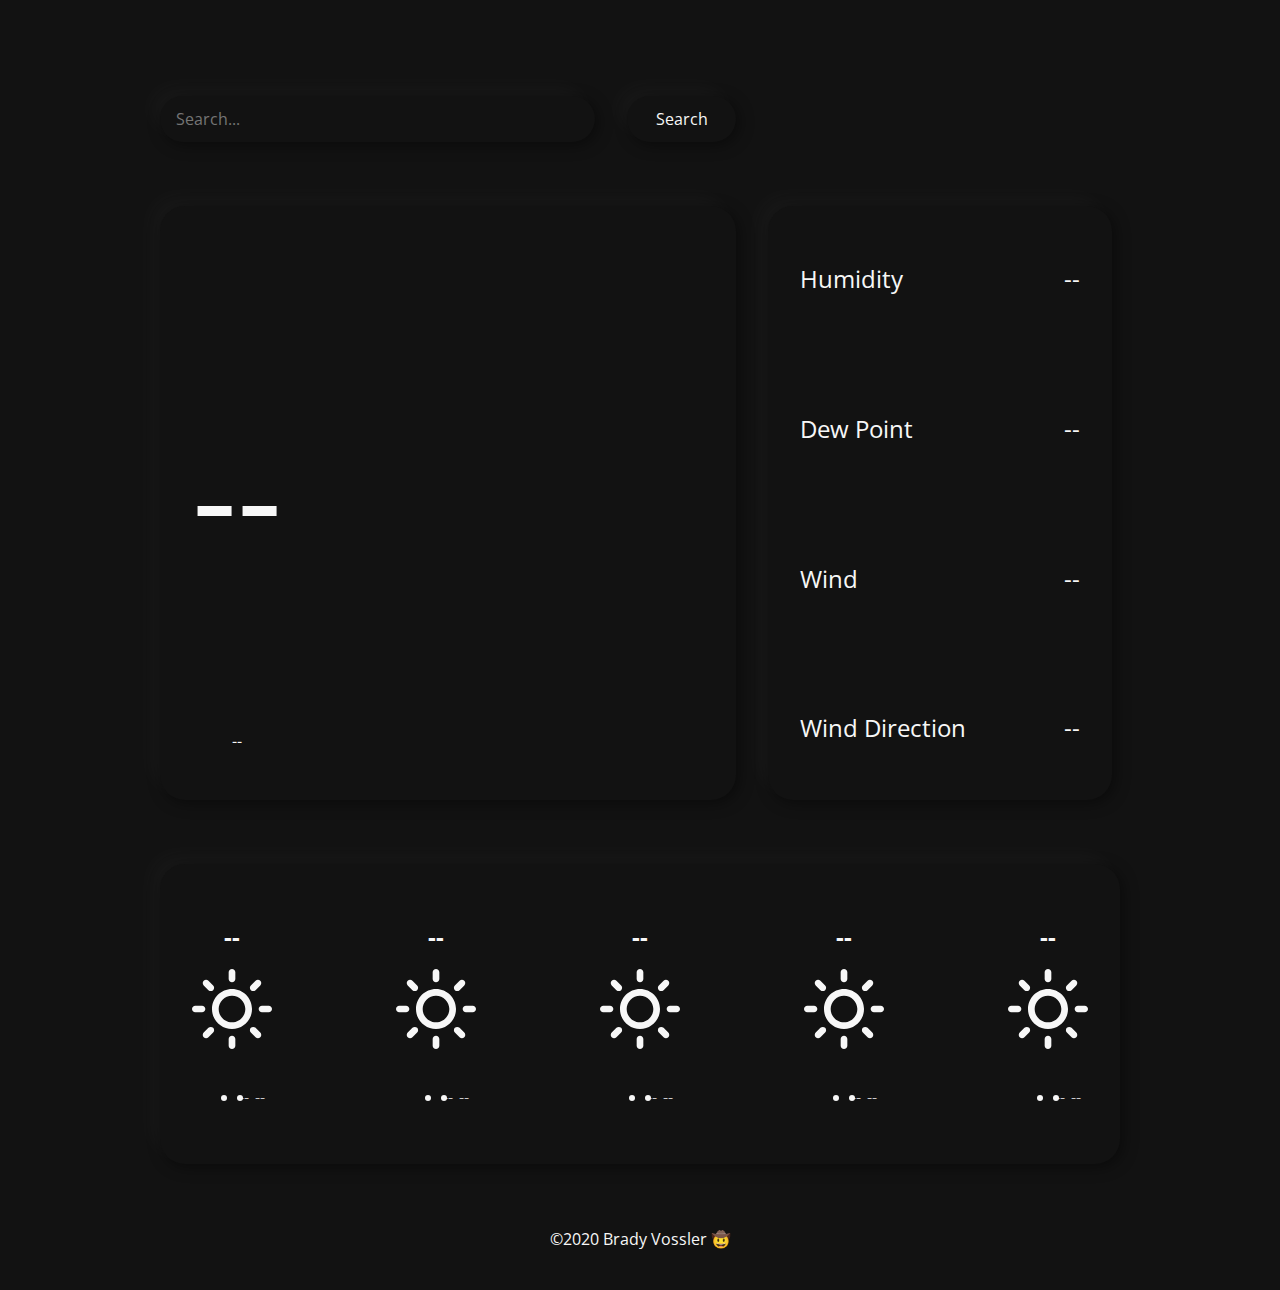
==== commit 38916645: "copyright update" ====
--- a/index.html
+++ b/index.html
@@ -7,6 +7,7 @@
     <link rel="stylesheet" href="https://cdnjs.cloudflare.com/ajax/libs/meyer-reset/2.0/reset.css">
     <link href="https://fonts.googleapis.com/css?family=Open+Sans:400,700,800&display=swap" rel="stylesheet"> 
     <link rel="stylesheet" href="styles.css">
+    <link rel="shortcut icon" href="favicon.svg" type="image/x-icon">
     <title>Weather Application</title>
 </head>
 
@@ -128,7 +129,7 @@
 
 
     <footer>
-        <p>&copy;2019 Brady Vossler 🤠</p>
+        <p>&copy;2020 Brady Vossler 🤠</p>
     </footer>
 
 
--- a/styles.css
+++ b/styles.css
@@ -23,7 +23,6 @@
 main {
   max-width: 960px;
   margin: 2rem auto;
-  border: 1px solid white;
 }
 
 header input, button, #current-conditions, #other-conditions, #five-day-outlook {
@@ -244,6 +243,14 @@
     max-width: 100%;
   }
 
+  #climacon-temp-feelslike {
+    max-width: 500px;
+  }
+
+  #right-now-climacon {
+    width: 150px;
+  }
+
   #other-conditions {
     max-width: 100%;
     min-height: 250px;
